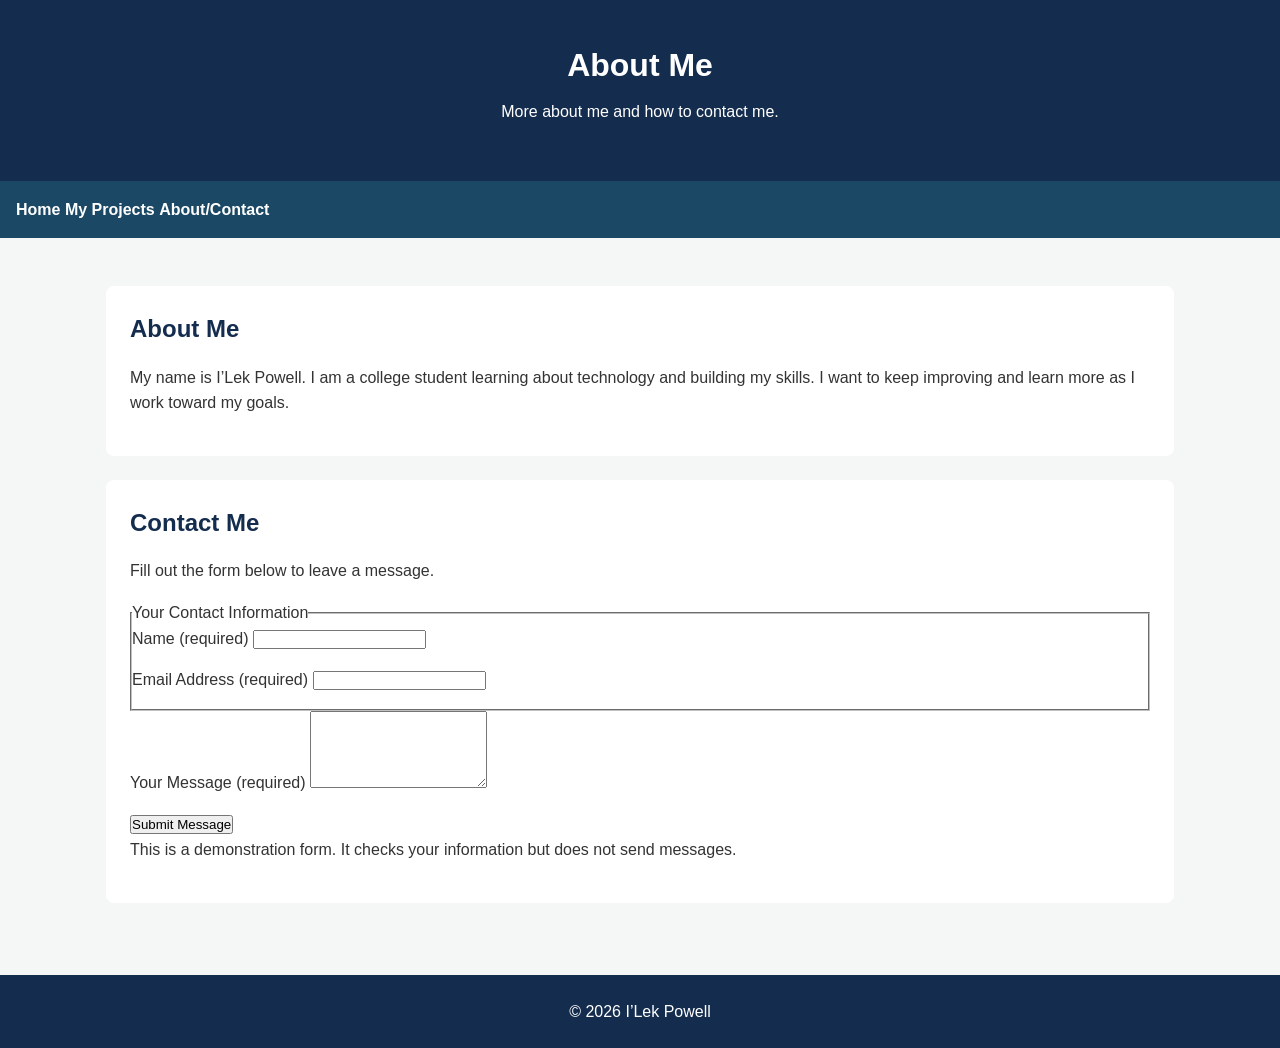
==== about.html @ ae0a0165 "Milestone 3" ====
<!doctype html>
<html lang="en">
  <head>
    <meta charset="UTF-8" />
    <meta name="viewport" content="width=device-width, initial-scale=1.0" />
    <title>About Me | I’Lek Powell</title>
    <link rel="stylesheet" href="style.css" />
    <script src="form.js" defer></script>
  </head>
  <body>
    <header>
      <h1>About Me</h1>
      <p>More about me and how to contact me.</p>
    </header>

    <nav aria-label="Main navigation">
      <a href="index.html">Home</a>
      <a href="projects.html">My Projects</a>
      <a href="about.html" aria-current="page">About/Contact</a>
    </nav>

    <main>
      <section class="content-box">
        <h2>About Me</h2>
        <p>
          My name is I’Lek Powell. I am a college student learning about
          technology and building my skills. I want to keep improving and learn
          more as I work toward my goals.
        </p>
      </section>

      <section class="content-box">
        <h2>Contact Me</h2>
        <p>Fill out the form below to leave a message.</p>

        <form id="contact-form" novalidate>
          <fieldset>
            <legend>Your Contact Information</legend>

            <label for="name">Name (required)</label>
            <input
              type="text"
              id="name"
              name="name"
              required
              aria-describedby="name-error"
            />
            <p id="name-error" class="error-message"></p>

            <label for="email">Email Address (required)</label>
            <input
              type="email"
              id="email"
              name="email"
              required
              aria-describedby="email-error"
            />
            <p id="email-error" class="error-message"></p>
          </fieldset>

          <label for="message">Your Message (required)</label>
          <textarea
            id="message"
            name="message"
            rows="5"
            required
            aria-describedby="message-error"
          ></textarea>
          <p id="message-error" class="error-message"></p>

          <p id="form-status" role="status" aria-live="polite"></p>

          <button type="submit">Submit Message</button>
        </form>

        <p>
          This is a demonstration form. It checks your information but does not
          send messages.
        </p>
      </section>
    </main>

    <footer>
      <p>© 2026 I’Lek Powell</p>
    </footer>
  </body>
</html>
---- style.css ----
/* I’Lek Powell's Portfolio CSS */

/* Basic page styling */
* {
  box-sizing: border-box;
  margin: 0;
  padding: 0;
}

body {
  font-family: "Open Sans", sans-serif;
  background-color: #f4f7f6;
  color: #333333;
  line-height: 1.6;
}

/* Header */
header {
  background-color: #142d4e;
  color: white;
  text-align: center;
  padding: 40px 16px;
}

header h1 {
  font-family: "Poppins", sans-serif;
  font-size: 32px;
  margin-bottom: 8px;
}

/* Navigation */
nav {
  background-color: #1b4965;
  padding: 16px;
}

nav ul {
  display: flex;
  justify-content: center;
  align-items: center;
  flex-wrap: wrap;
  gap: 24px;
  list-style: none;
}

nav a {
  color: white;
  text-decoration: none;
  font-weight: bold;
}

nav a:hover {
  color: #b7e4c7;
}

/* Main content */
main {
  max-width: 1100px;
  margin: 32px auto;
  padding: 16px;
}

section {
  background-color: white;
  padding: 24px;
  margin-bottom: 24px;
  border-radius: 8px;
}

h2,
h3 {
  font-family: "Poppins", sans-serif;
  color: #142d4e;
  margin-bottom: 16px;
}

p {
  margin-bottom: 16px;
}

/* About Me image */
#about img {
  display: block;
  max-width: 100%;
  height: auto;
  border-radius: 8px;
  margin-bottom: 16px;
}

/* Projects using CSS Grid */
.project-container {
  display: grid;
  grid-template-columns: repeat(3, 1fr);
  gap: 24px;
  margin-top: 24px;
}

.project-card {
  background-color: #e8f5ee;
  padding: 24px;
  border-radius: 8px;
}

/* Goals section */
#goals {
  border-left: 5px solid #1b4965;
}

/* Footer */
footer {
  background-color: #142d4e;
  color: white;
  text-align: center;
  padding: 24px;
  margin-top: 32px;
}

footer p {
  margin-bottom: 0;
}

/* Tablet screen - 768px */
@media screen and (max-width: 768px) {
  header h1 {
    font-size: 26px;
  }

  .project-container {
    grid-template-columns: repeat(2, 1fr);
  }

  main {
    margin: 16px auto;
  }

  section {
    padding: 16px;
  }
}

/* Mobile screen - 480px */
@media screen and (max-width: 480px) {
  header {
    padding: 24px 16px;
  }

  header h1 {
    font-size: 23px;
  }

  nav ul {
    flex-direction: column;
    gap: 8px;
  }

  main {
    padding: 8px;
  }

  .project-container {
    grid-template-columns: 1fr;
  }

  section {
    padding: 16px;
    margin-bottom: 16px;
  }

  .project-card {
    padding: 16px;
  }

  footer {
    padding: 16px;
  }
}
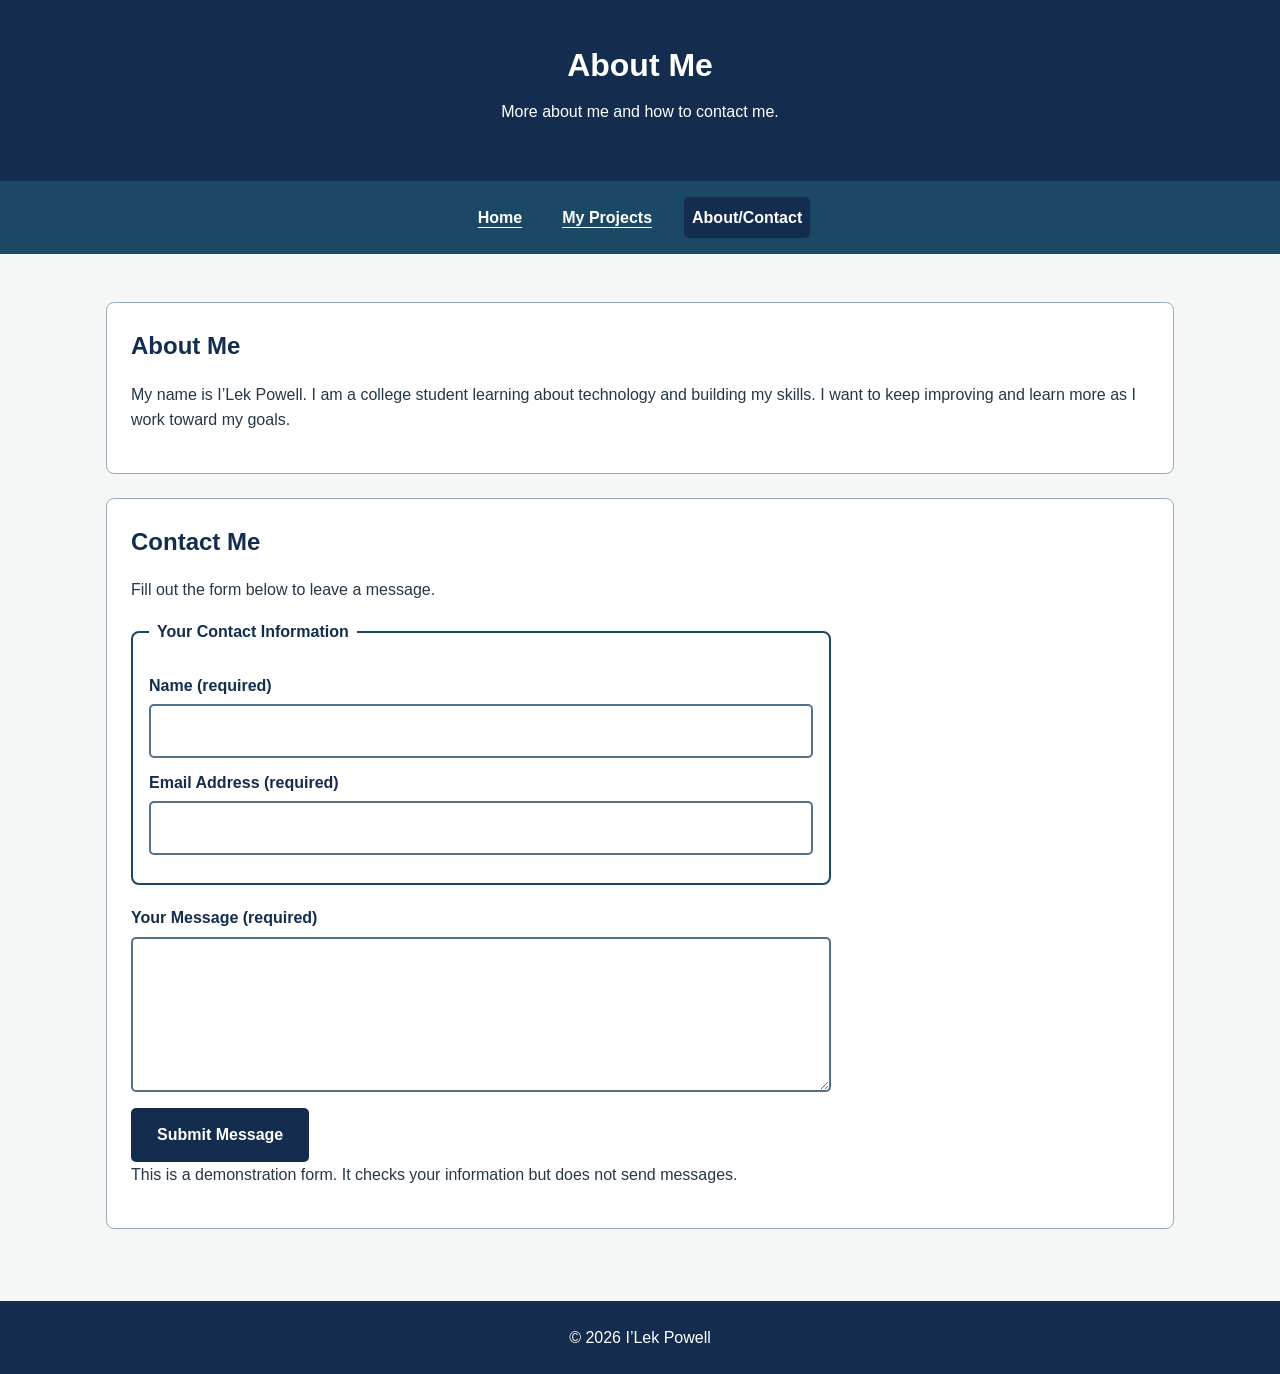
==== commit 93656fc1: "about me" ====
--- a/about.html
+++ b/about.html
@@ -3,25 +3,33 @@
   <head>
     <meta charset="UTF-8" />
     <meta name="viewport" content="width=device-width, initial-scale=1.0" />
+
     <title>About Me | I’Lek Powell</title>
+
     <link rel="stylesheet" href="style.css" />
     <script src="form.js" defer></script>
   </head>
+
   <body>
+    <a class="skip-link" href="#main">Skip to main content</a>
+
     <header>
       <h1>About Me</h1>
       <p>More about me and how to contact me.</p>
     </header>
 
     <nav aria-label="Main navigation">
-      <a href="index.html">Home</a>
-      <a href="projects.html">My Projects</a>
-      <a href="about.html" aria-current="page">About/Contact</a>
+      <ul>
+        <li><a href="index.html">Home</a></li>
+        <li><a href="projects.html">My Projects</a></li>
+        <li><a href="about.html" aria-current="page">About/Contact</a></li>
+      </ul>
     </nav>
 
-    <main>
-      <section class="content-box">
+    <main id="main">
+      <section class="content-box" id="about">
         <h2>About Me</h2>
+
         <p>
           My name is I’Lek Powell. I am a college student learning about
           technology and building my skills. I want to keep improving and learn
@@ -29,8 +37,9 @@
         </p>
       </section>
 
-      <section class="content-box">
+      <section class="content-box" id="contact">
         <h2>Contact Me</h2>
+
         <p>Fill out the form below to leave a message.</p>
 
         <form id="contact-form" novalidate>
@@ -42,6 +51,7 @@
               type="text"
               id="name"
               name="name"
+              autocomplete="name"
               required
               aria-describedby="name-error"
             />
@@ -52,6 +62,7 @@
               type="email"
               id="email"
               name="email"
+              autocomplete="email"
               required
               aria-describedby="email-error"
             />
--- a/style.css
+++ b/style.css
@@ -7,17 +7,43 @@
   padding: 0;
 }
 
+:root {
+  --navy: #142d4e;
+  --blue: #1b4965;
+  --light-blue: #e8f1f8;
+  --background: #f4f7f6;
+  --text: #263746;
+  --white: #ffffff;
+  --error: #9b1c1c;
+}
+
 body {
   font-family: "Open Sans", sans-serif;
-  background-color: #f4f7f6;
-  color: #333333;
+  background-color: var(--background);
+  color: var(--text);
   line-height: 1.6;
+}
+
+/* Skip navigation link */
+.skip-link {
+  position: absolute;
+  left: -9999px;
+  top: 0;
+  background: white;
+  color: var(--navy);
+  padding: 12px;
+  z-index: 100;
+}
+
+.skip-link:focus {
+  left: 10px;
+  top: 10px;
 }
 
 /* Header */
 header {
-  background-color: #142d4e;
-  color: white;
+  background-color: var(--navy);
+  color: var(--white);
   text-align: center;
   padding: 40px 16px;
 }
@@ -30,7 +56,7 @@
 
 /* Navigation */
 nav {
-  background-color: #1b4965;
+  background-color: var(--blue);
   padding: 16px;
 }
 
@@ -44,13 +70,32 @@
 }
 
 nav a {
-  color: white;
+  color: var(--white);
+  text-decoration: underline;
+  text-underline-offset: 4px;
+  font-weight: bold;
+  padding: 8px;
+  display: inline-block;
+}
+
+nav a:hover {
+  color: #ffffff;
+  text-decoration-thickness: 3px;
+}
+
+nav a[aria-current="page"] {
+  background-color: var(--navy);
+  border-radius: 5px;
   text-decoration: none;
-  font-weight: bold;
-}
-
-nav a:hover {
-  color: #b7e4c7;
+}
+
+/* Keyboard focus */
+a:focus,
+button:focus,
+input:focus,
+textarea:focus {
+  outline: 3px solid #2675a8;
+  outline-offset: 3px;
 }
 
 /* Main content */
@@ -61,16 +106,17 @@
 }
 
 section {
-  background-color: white;
+  background-color: var(--white);
   padding: 24px;
   margin-bottom: 24px;
   border-radius: 8px;
+  border: 1px solid #9aabb8;
 }
 
 h2,
 h3 {
   font-family: "Poppins", sans-serif;
-  color: #142d4e;
+  color: var(--navy);
   margin-bottom: 16px;
 }
 
@@ -90,26 +136,103 @@
 /* Projects using CSS Grid */
 .project-container {
   display: grid;
-  grid-template-columns: repeat(3, 1fr);
+  grid-template-columns: repeat(3, minmax(0, 1fr));
   gap: 24px;
   margin-top: 24px;
 }
 
 .project-card {
-  background-color: #e8f5ee;
+  background-color: var(--light-blue);
+  color: var(--text);
   padding: 24px;
-  border-radius: 8px;
+  border: 1px solid #8da9bd;
+  border-radius: 8px;
+}
+
+.project-card h3 {
+  color: var(--navy);
 }
 
 /* Goals section */
 #goals {
-  border-left: 5px solid #1b4965;
+  border-left: 5px solid var(--blue);
+}
+
+/* Contact form */
+form {
+  max-width: 700px;
+}
+
+fieldset {
+  border: 2px solid var(--blue);
+  border-radius: 8px;
+  padding: 16px;
+  margin-bottom: 20px;
+}
+
+legend {
+  color: var(--navy);
+  font-weight: bold;
+  padding: 0 8px;
+}
+
+label {
+  display: block;
+  color: var(--navy);
+  font-weight: bold;
+  margin: 12px 0 6px;
+}
+
+input,
+textarea {
+  display: block;
+  width: 100%;
+  padding: 12px;
+  border: 2px solid #52718a;
+  border-radius: 5px;
+  background-color: var(--white);
+  color: var(--text);
+  font: inherit;
+}
+
+textarea {
+  resize: vertical;
+}
+
+[aria-invalid="true"] {
+  border: 3px solid var(--error);
+}
+
+.error-message {
+  color: var(--error);
+  font-weight: bold;
+  margin: 5px 0 12px;
+}
+
+#form-status {
+  font-weight: bold;
+}
+
+/* Submit button */
+button {
+  background-color: var(--navy);
+  color: var(--white);
+  padding: 12px 24px;
+  border: 2px solid var(--navy);
+  border-radius: 5px;
+  font: inherit;
+  font-weight: bold;
+  cursor: pointer;
+}
+
+button:hover {
+  background-color: var(--blue);
 }
 
 /* Footer */
 footer {
-  background-color: #142d4e;
-  color: white;
+  background-color: var(--navy);
+  color: var(--white);
   text-align: center;
   padding: 24px;
   margin-top: 32px;
@@ -126,7 +249,7 @@
   }
 
   .project-container {
-    grid-template-columns: repeat(2, 1fr);
+    grid-template-columns: repeat(2, minmax(0, 1fr));
   }
 
   main {
